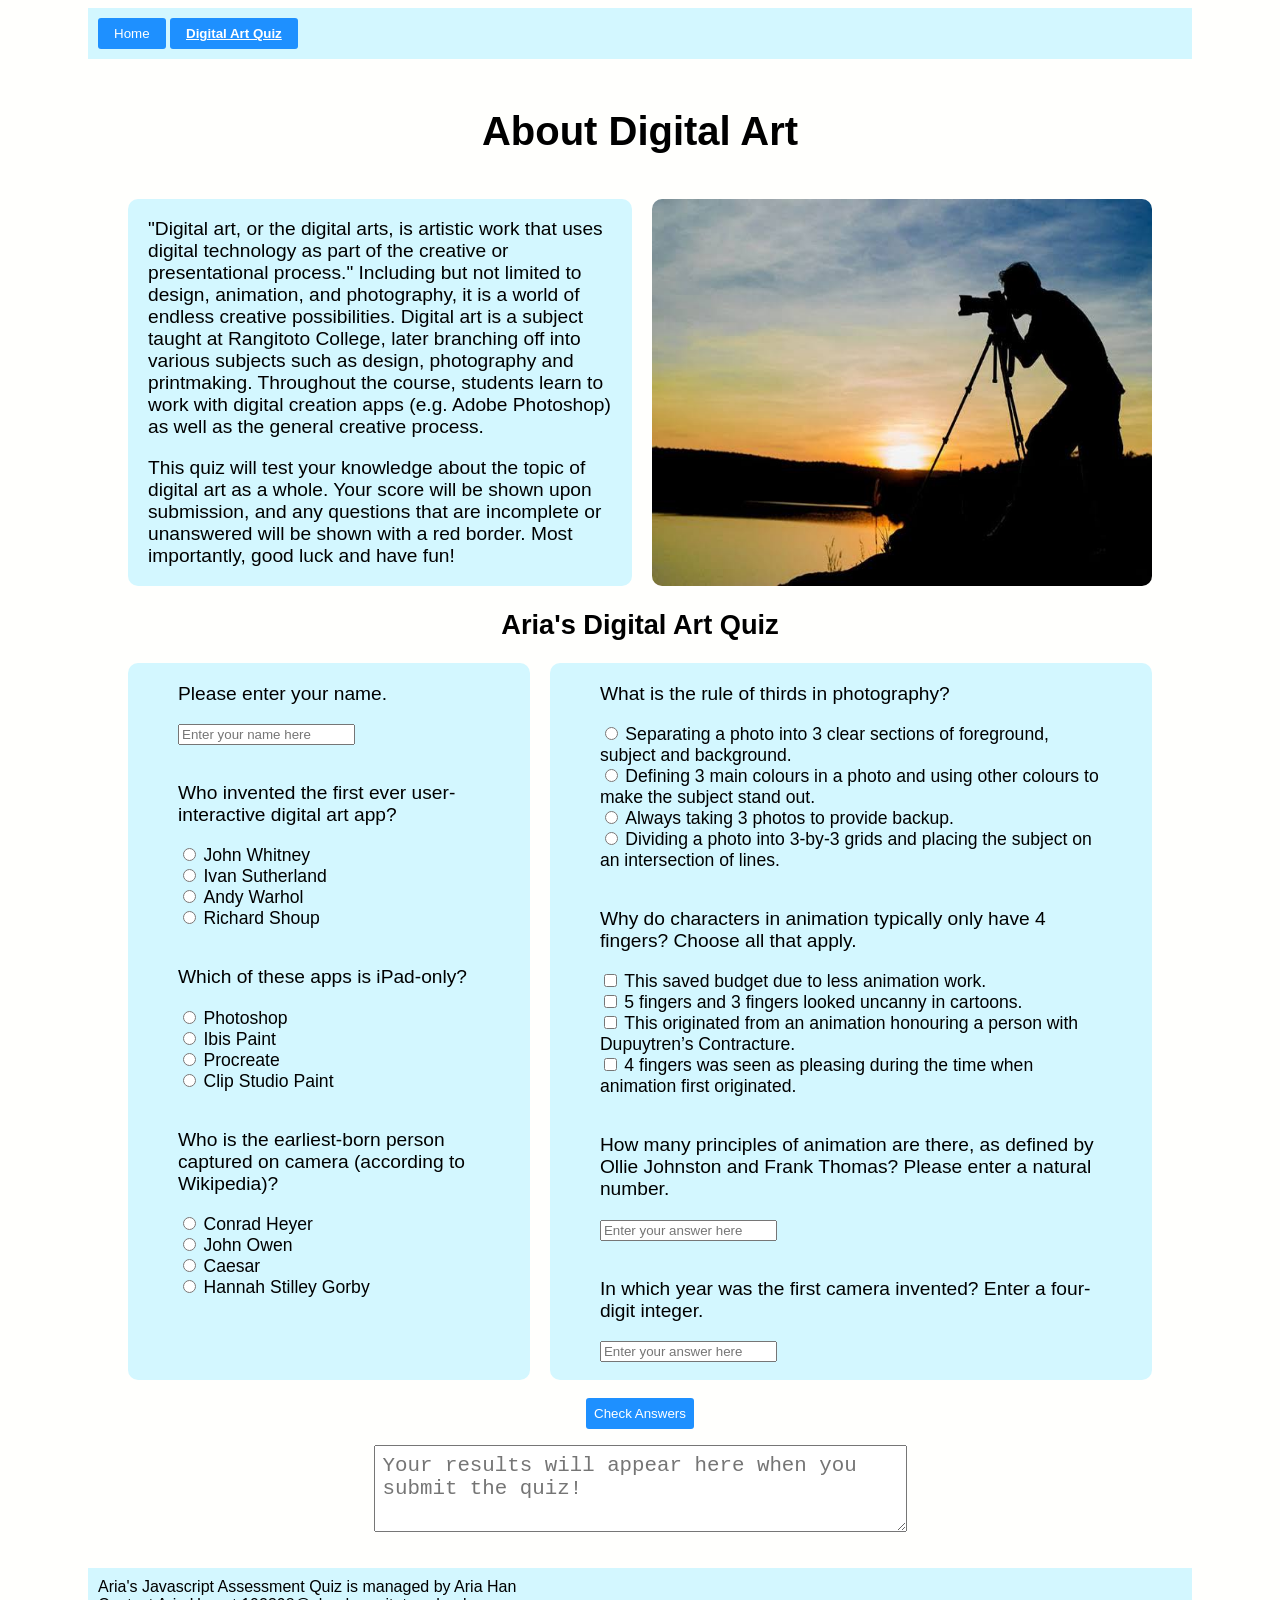
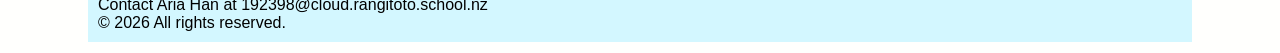
==== dar_quiz.html @ 8026a7a0 "first commit" ====
<!DOCTYPE hmtl>
<html lang="en">

<head>
    <!-- Title -->
    <title>Digital Art Quiz</title>

    <!-- Link to CSS -->
    <link rel="stylesheet" href="style.css">
</head>

<body>
    <!-- Navigation Bar -->
    <nav>
        <button><a href="index.html">Home</a></button>
        <button style="text-decoration: underline;"><a href="dar_quiz.html"><strong>Digital Art
                    Quiz</strong></a></button>
    </nav>

    <!-- Page title -->
    <h1>About Digital Art</h1> <br>

    <!-- Introduction Information -->
    <div class="flex">
        <div style="background-color: rgb(211, 247, 255);">
            <p>"Digital art, or the digital arts, is artistic work that uses digital
                technology as part of the creative or
                presentational process." Including but not limited to design, animation, and photography, it is a world
                of
                endless creative possibilities. Digital art is a subject taught at Rangitoto College, later
                branching off into various subjects such as design, photography and printmaking. Throughout the course,
                students
                learn to work with digital creation apps (e.g. Adobe Photoshop) as well as the general creative process.
            </p>
            <!-- Introduction Instructions -->
            <p>This quiz will test your knowledge about the topic of digital art as a whole. Your score will be shown
                upon submission, and any questions that are incomplete or unanswered will be shown with a red border.
                Most importantly, good luck and have fun!</p>
        </div>
        <br>
        <img src="dgt_quiz_photo.jpeg" width="500px" style="margin-right: 10px;">
    </div>

    <!-- Quiz title -->
    <h2>
        Aria's Digital Art Quiz
    </h2>

    <!-- Quiz -->
    <form>
        <div class="flex">

            <!-- Block 1 -->
            <div style="background-color: rgb(211, 247, 255);">
                <!-- Input username -->
                <div id="ask_name">
                    <p>Please enter your name.</p>
                    <input type="text" id="askname" placeholder="Enter your name here">
                    <br> <br>
                </div>

                <!-- Question 1 -->
                <div id="q1">
                    <p>Who invented the first ever user-interactive digital art app?</p>
                    <input type="radio" name="question1" id="john_whitney" value="0">
                    <label for="john_whitney">John Whitney</label>
                    <br>
                    <input type="radio" name="question1" id="ivan_sutherland" value="1">
                    <label for="ivan_sutherland">Ivan Sutherland</label>
                    <br>
                    <input type="radio" name="question1" id="andy_warhol" value="0">
                    <label for="andy_warhol">Andy Warhol</label>
                    <br>
                    <input type="radio" name="question1" id="richard_shoup" value="0">
                    <label for="richard_shoup">Richard Shoup</label>
                    <br> <br>
                </div>

                <!-- Question 2 -->
                <div id="q2">
                    <p>Which of these apps is iPad-only?</p>
                    <input type="radio" name="question2" id="photoshop" value="0">
                    <label for="photoshop">Photoshop</label>
                    <br>
                    <input type="radio" name="question2" id="ibis_paint" value="0">
                    <label for="ibis_paint">Ibis Paint</label>
                    <br>
                    <input type="radio" name="question2" id="procreate" value="1">
                    <label for="procreate">Procreate</label>
                    <br>
                    <input type="radio" name="question2" id="clip_studio_paint" value="0">
                    <label for="clip_studio_paint">Clip Studio Paint</label>
                    <br> <br>
                </div>

                <!-- Question 3 -->
                <div id="q3">
                    <p>Who is the earliest-born person captured on camera (according to Wikipedia)?</p>
                    <input type="radio" name="question3" id="conrad_heyer" value="1">
                    <label for="conrad_heyer">Conrad Heyer</label>
                    <br>
                    <input type="radio" name="question3" id="john_owen" value="0">
                    <label for="john_owen">John Owen</label>
                    <br>
                    <input type="radio" name="question3" id="caesar" value="0">
                    <label for="caesar">Caesar</label>
                    <br>
                    <input type="radio" name="question3" id="hannah_stilley_gorby" value="0">
                    <label for="hannah_stilley_gorby">Hannah Stilley Gorby</label>
                    <br> <br>
                </div>
            </div>

            <!-- Block 2 -->
            <div style="background-color: rgb(211, 247, 255);">
                <!-- Question 4 -->
                <div id="q4">
                    <p>What is the rule of thirds in photography?</p>
                    <input type="radio" name="question4" id="separation" value="0">
                    <label for="separation">Separating a photo into 3 clear sections of foreground, subject and
                        background.</label>
                    <br>
                    <input type="radio" name="question4" id="definition" value="0">
                    <label for="definition">Defining 3 main colours in a photo and using other colours to make the
                        subject stand
                        out.</label>
                    <br>
                    <input type="radio" name="question4" id="provision" value="0">
                    <label for="provision">Always taking 3 photos to provide backup.</label>
                    <br>
                    <input type="radio" name="question4" id="division" value="1">
                    <label for="division">Dividing a photo into 3-by-3 grids and placing the subject on an intersection
                        of
                        lines.</label>
                    <br> <br>
                </div>

                <!-- Question 5 -->
                <div id="q5">
                    <p>Why do characters in animation typically only have 4 fingers? Choose all that apply.</p>
                    <input type="checkbox" class="question5" id="budget" name="budget">
                    <label for="budget">This saved budget due to less animation work.</label> <br>
                    <input type="checkbox" class="question5" id="unease" name="unease">
                    <label for="unease">5 fingers and 3 fingers looked uncanny in cartoons.</label> <br>
                    <input type="checkbox" class="question5" id="honour" name="honour">
                    <label for="honour">This originated from an animation honouring a person with Dupuytren’s
                        Contracture.</label>
                    <br>
                    <input type="checkbox" class="question5" id="please" name="please">
                    <label for="please">4 fingers was seen as pleasing during the time when animation first
                        originated.</label> <br>
                    <br>
                </div>

                <!-- Question 6 -->
                <div id="q6">
                    <p>How many principles of animation are there, as defined by Ollie Johnston and Frank Thomas? Please
                        enter a natural number.</p>
                    <input type="text" id="question6" placeholder="Enter your answer here"> <br> <br>
                </div>

                <!-- Question 7 -->
                <div id="q7">
                    <p>In which year was the first camera invented? Enter a four-digit integer.</p>
                    <input type="text" id="question7" placeholder="Enter your answer here">
                    <br> <br>
                </div>
            </div>
        </div>

        <br>

        <!-- Submit button -->
        <div style="display: flex; justify-content: center;">
            <button type="button" onclick="checkAnswer()">Check Answers</button>
        </div>
    </form>

    <!-- Results textbox -->
    <div style="display: flex; justify-content: center;">
        <textarea id="result" readonly cols="40" rows="3"
            placeholder="Your results will appear here when you submit the quiz!"></textarea>
    </div>

    <br> <br>

    <!-- Footer -->
    <footer>Aria's Javascript Assessment Quiz is managed by Aria Han <br>
        Contact Aria Han at 192398@cloud.rangitoto.school.nz <br>
        © 2026 All rights reserved.
    </footer>

    <!-- Link to JS -->
    <script src="script.js"></script>
</body>

</html>
---- style.css ----
html {
    margin-left: 80px;
    margin-right: 80px;
    font-family: 'Segoe UI', Tahoma, Geneva, Verdana, sans-serif;
}

body {
    background-color: rgb(255, 255, 253);
}

h1 {
    font-size: 2.5rem;
    margin-top: 50px;
    text-align: center;
}

h2 {
    font-size: 1.7rem;
    text-align: center;
}

p {
    font-size: 1.2rem;
}

button {
    border-width: 0;
    background-color: dodgerblue;
    color: white;
    padding: 0.5rem;
    border-radius: 3px;
}

a {
    border-width: 0;
    background-color: dodgerblue;
    color: white;
    padding: 0.5rem;
    text-decoration: none;
}

label {
    font-size: 1.1rem;
}

textarea {
    font-size: 1.3rem;
    padding: 0.5rem;
}

div {
    margin-left: 10px;
    margin-right: 10px;
    padding-left: 20px;
    padding-right: 20px;
    border-radius: 10px;
}

img {
    margin-left: 10px;
    margin-right: 10px;
    border-radius: 10px;
}

nav {
    background-color: rgb(211, 247, 255);
    padding: 10px;
}

footer {
    background-color: rgb(211, 247, 255);
    padding: 10px;
}

.flex {
    display: flex;
}

.wrong_answer {
    border: solid 1px red;
}

.right_answer {
    border: solid 2px green;
}
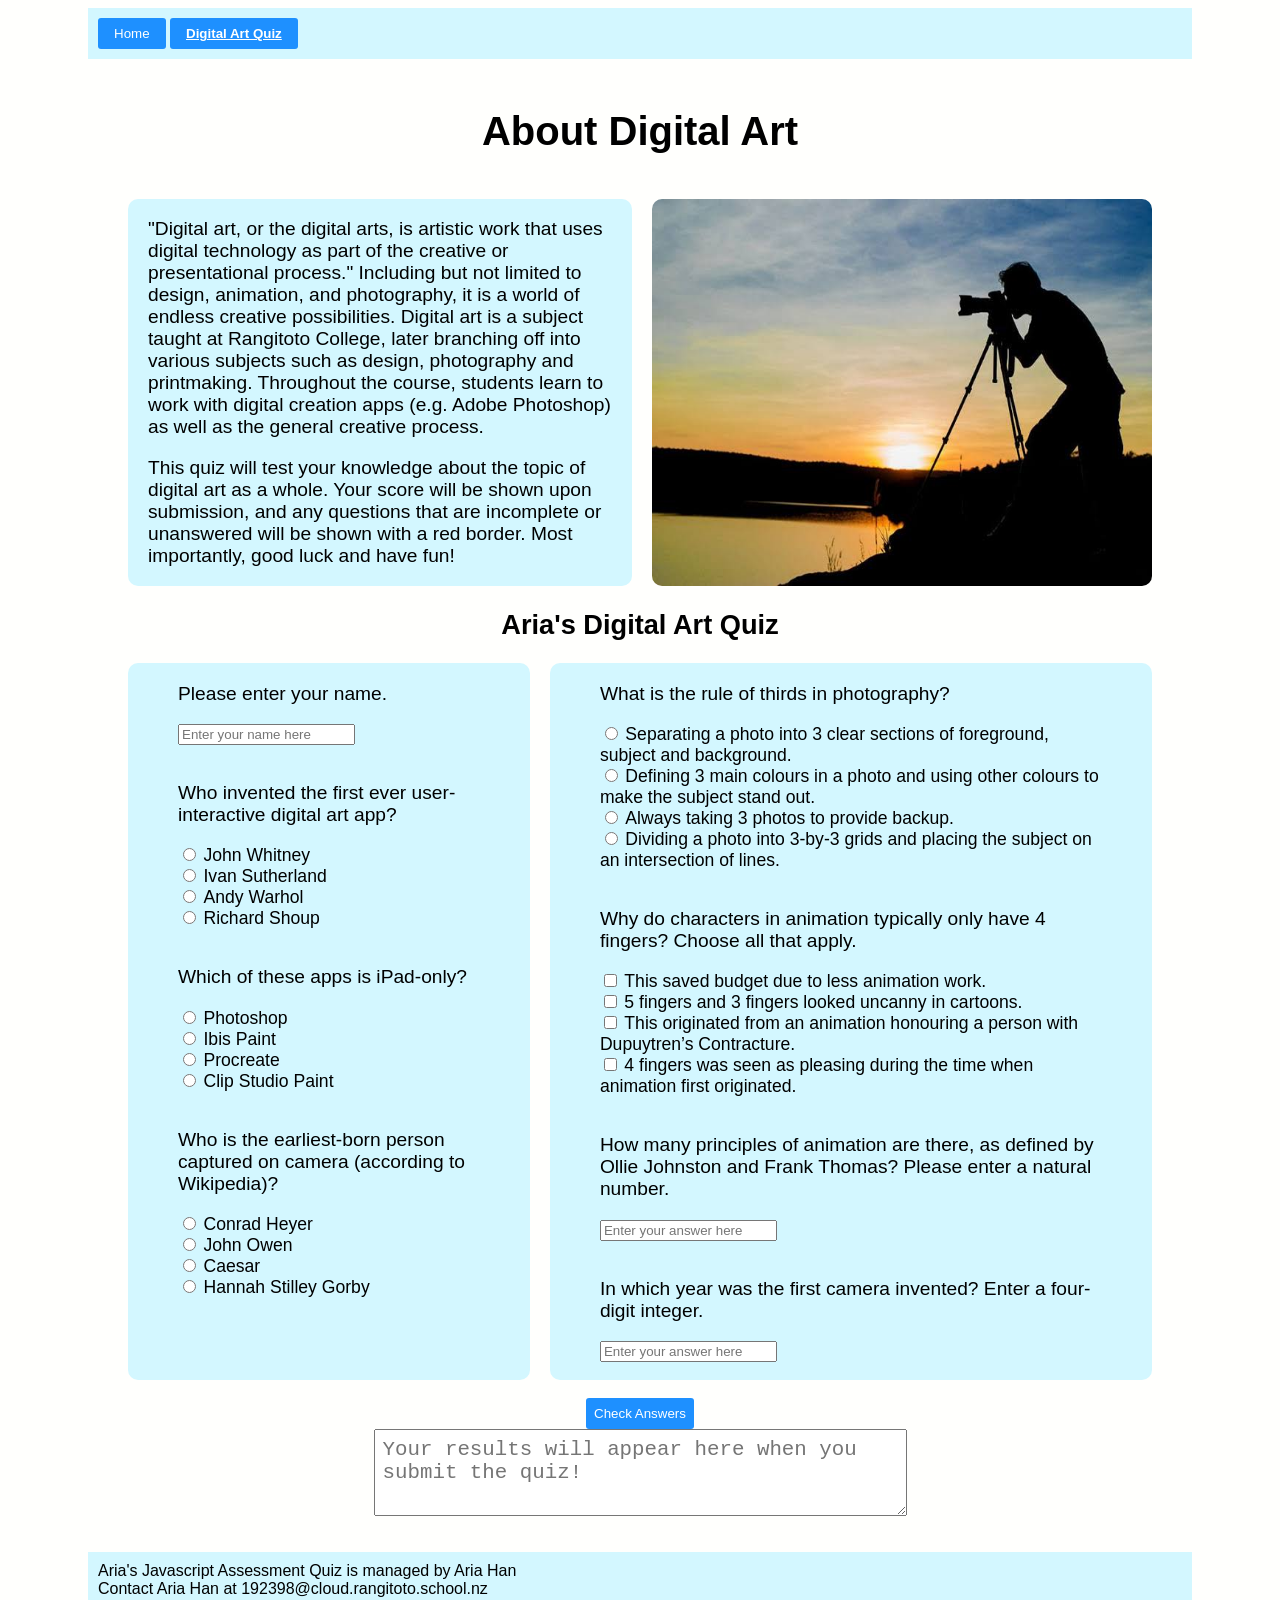
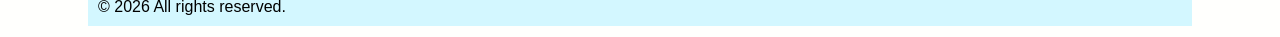
==== commit 7585c74a: "Restored <!DOCTYPE html>" ====
--- a/dar_quiz.html
+++ b/dar_quiz.html
@@ -1,4 +1,4 @@
-<!DOCTYPE hmtl>
+<!DOCTYPE html>
 <html lang="en">
 
 <head>
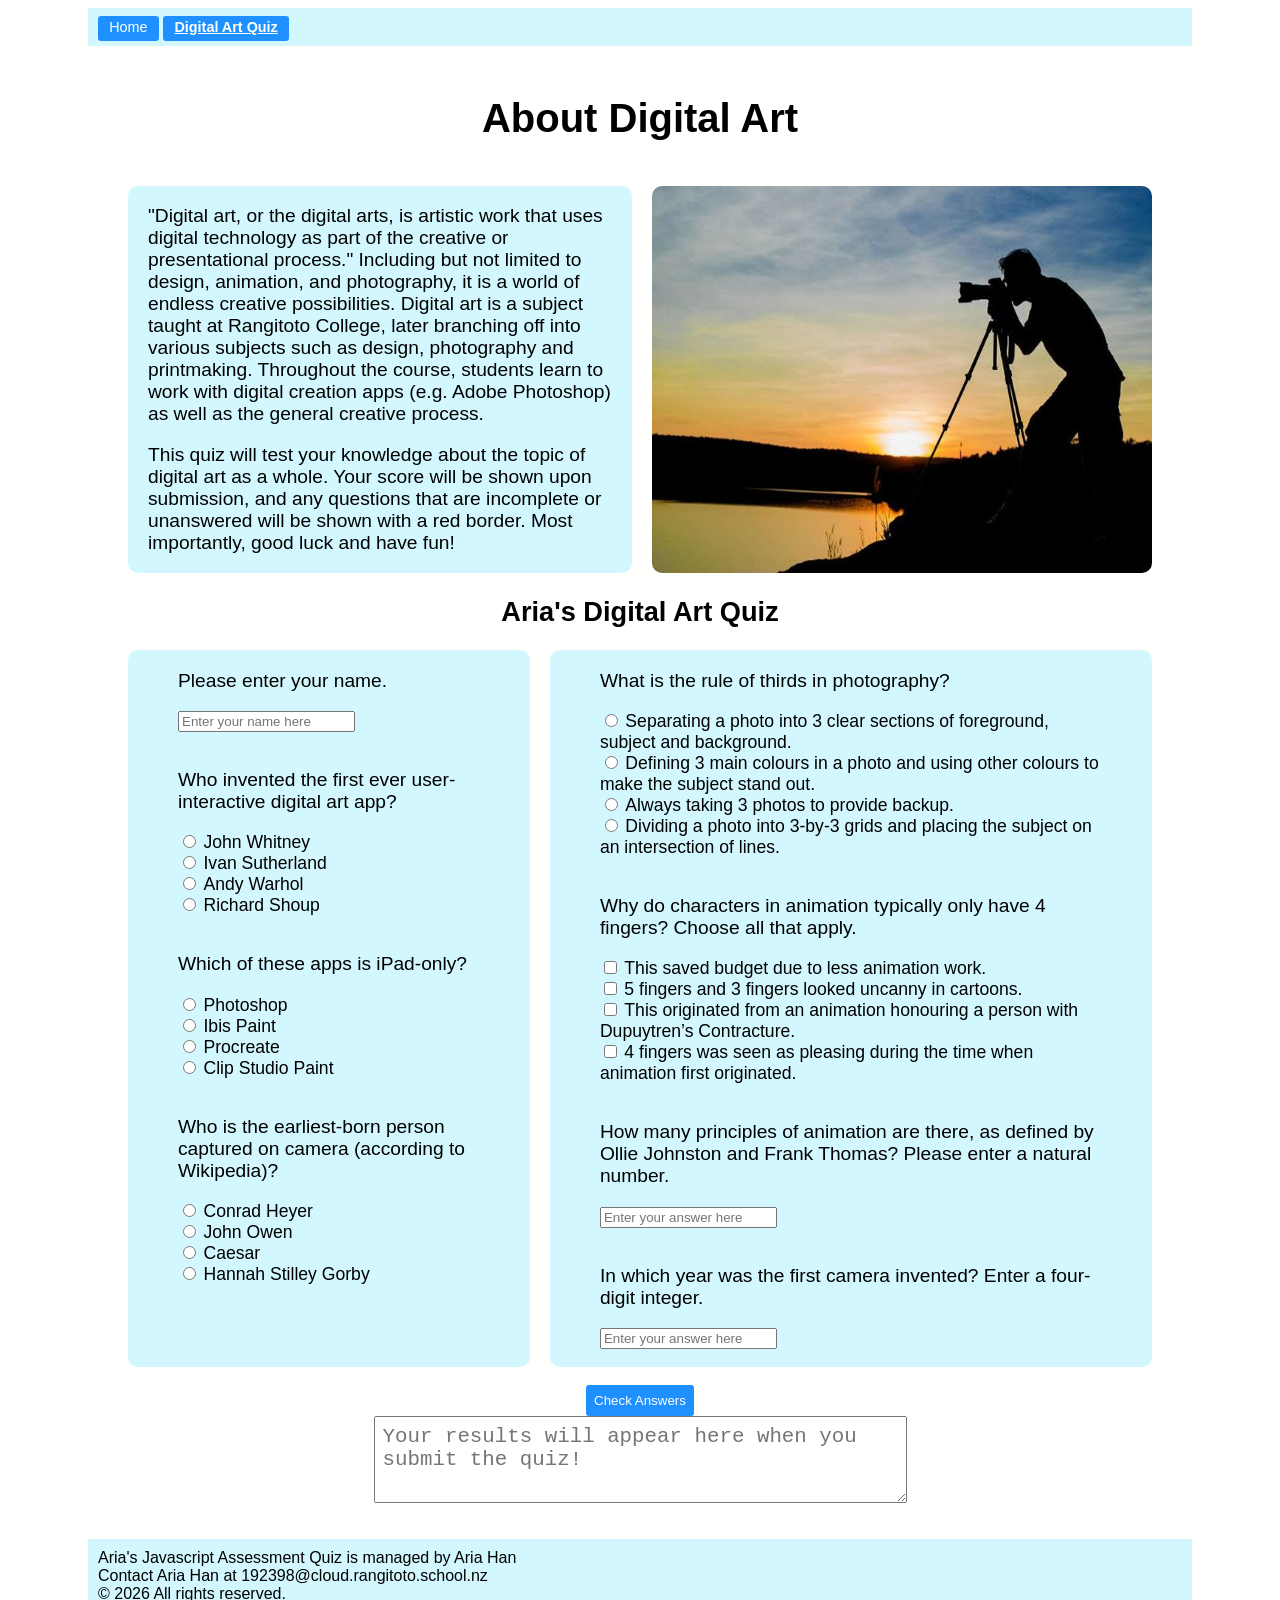
==== commit 9284912d: "Restyled buttons" ====
--- a/dar_quiz.html
+++ b/dar_quiz.html
@@ -12,9 +12,8 @@
 <body>
     <!-- Navigation Bar -->
     <nav>
-        <button><a href="index.html">Home</a></button>
-        <button style="text-decoration: underline;"><a href="dar_quiz.html"><strong>Digital Art
-                    Quiz</strong></a></button>
+        <a href="index.html">Home</a>
+        <a href="dar_quiz.html" style="text-decoration: underline;"><strong>Digital Art Quiz</strong></a>
     </nav>
 
     <!-- Page title -->
@@ -38,7 +37,7 @@
                 Most importantly, good luck and have fun!</p>
         </div>
         <br>
-        <img src="dgt_quiz_photo.jpeg" width="500px" style="margin-right: 10px;">
+        <img src="dgt_quiz_photo.jpeg" width="500px" style="margin-right: 10px;" alt="An photo of a photographer photographing a photo">
     </div>
 
     <!-- Quiz title -->
--- a/style.css
+++ b/style.css
@@ -35,8 +35,13 @@
     border-width: 0;
     background-color: dodgerblue;
     color: white;
-    padding: 0.5rem;
+    padding-left: 0.7rem;
+    padding-right: 0.7rem;
+    padding-top: 0.2rem;
+    padding-bottom: 0.4rem;
     text-decoration: none;
+    border-radius: 3px;
+    font-size: 0.9rem;
 }
 
 label {
